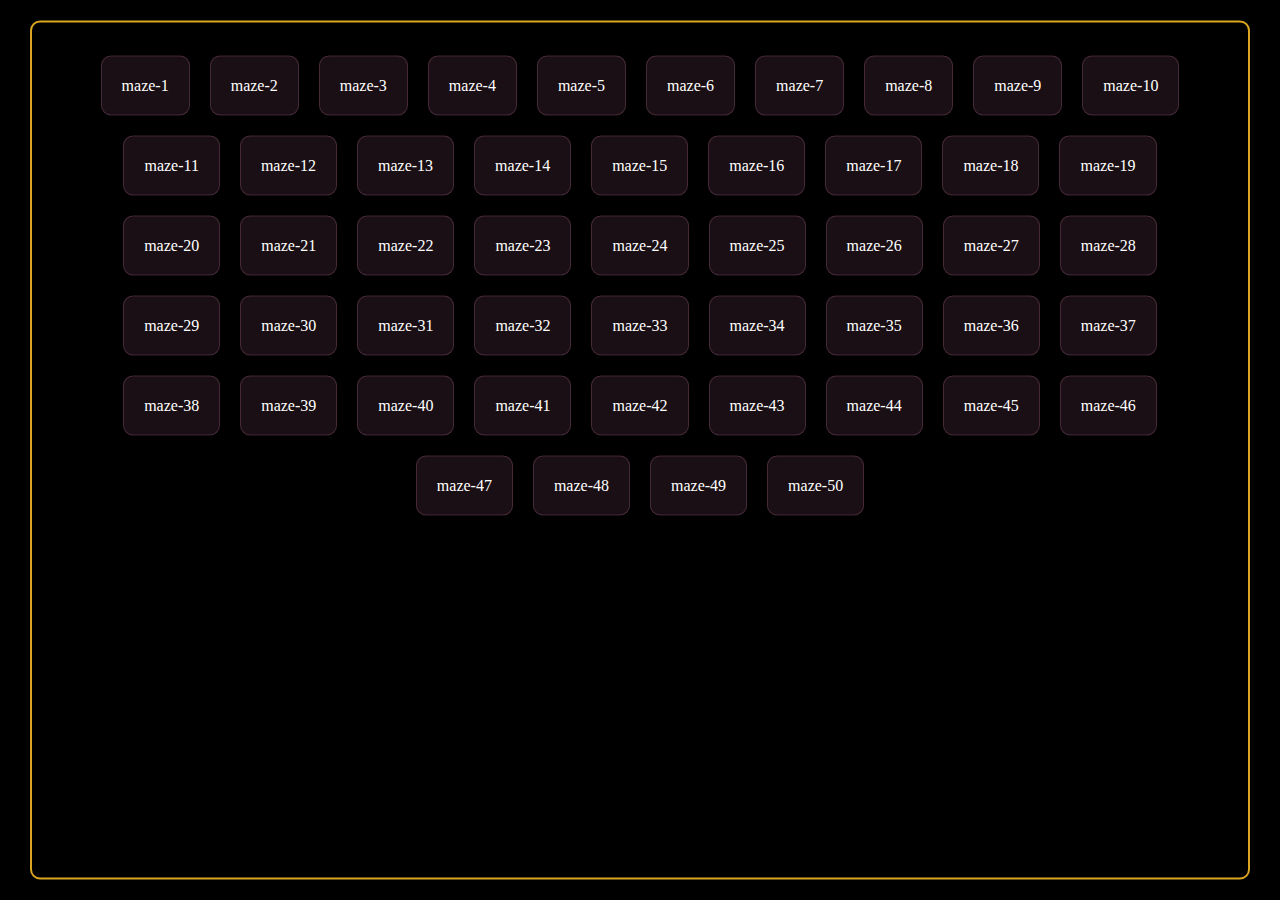
==== index.html @ 9cbe1540 "init" ====
<!DOCTYPE html>
<html lang="en">
<head>
    <meta charset="UTF-8">
    <meta name="viewport" content="width=device-width, initial-scale=1.0">
    <title>Maze collection (for a-maze.jothin.tech)</title>
    <link rel="stylesheet" href="style.css">
    <script src="script.js"></script>
</head>
<body onload="bodyLoaded()">
    <div id="main"></div>
</body>
</html>
---- style.css ----
body {
    background-color: black;
    color: white;
    user-select: none;
}
#main {
    border: goldenrod 2px solid;
    border-radius: 10px;
    width: 90vw;
    height: 90vh;
    padding: 2.5vh 2.5vw;
    position: absolute;
    left: 50%;
    top: 50%;
    transform: translate(-50%, -50%);

    overflow-y: scroll;
    text-align: center;
    justify-content: center;
}
#main::-webkit-scrollbar {
    display: none;
}
.maze {
    display: inline-block;
    margin: 10px;
    padding: 20px;
    border-radius: 10px;
    background-color: rgba(255, 150, 200, .1);
    border: rgba(255, 150, 200, .2) 1px solid;
    color: white;
    text-decoration: none;
    cursor: pointer;
}
.maze:visited {
    background-color: rgba(150, 255, 200, .1);
    border: rgba(150, 255, 200, .2) 1px solid;
}
.maze:hover {
    background-color: rgba(255, 150, 200, .2);
}
.maze:visited:hover {
    background-color: rgba(150, 255, 200, .2);
}
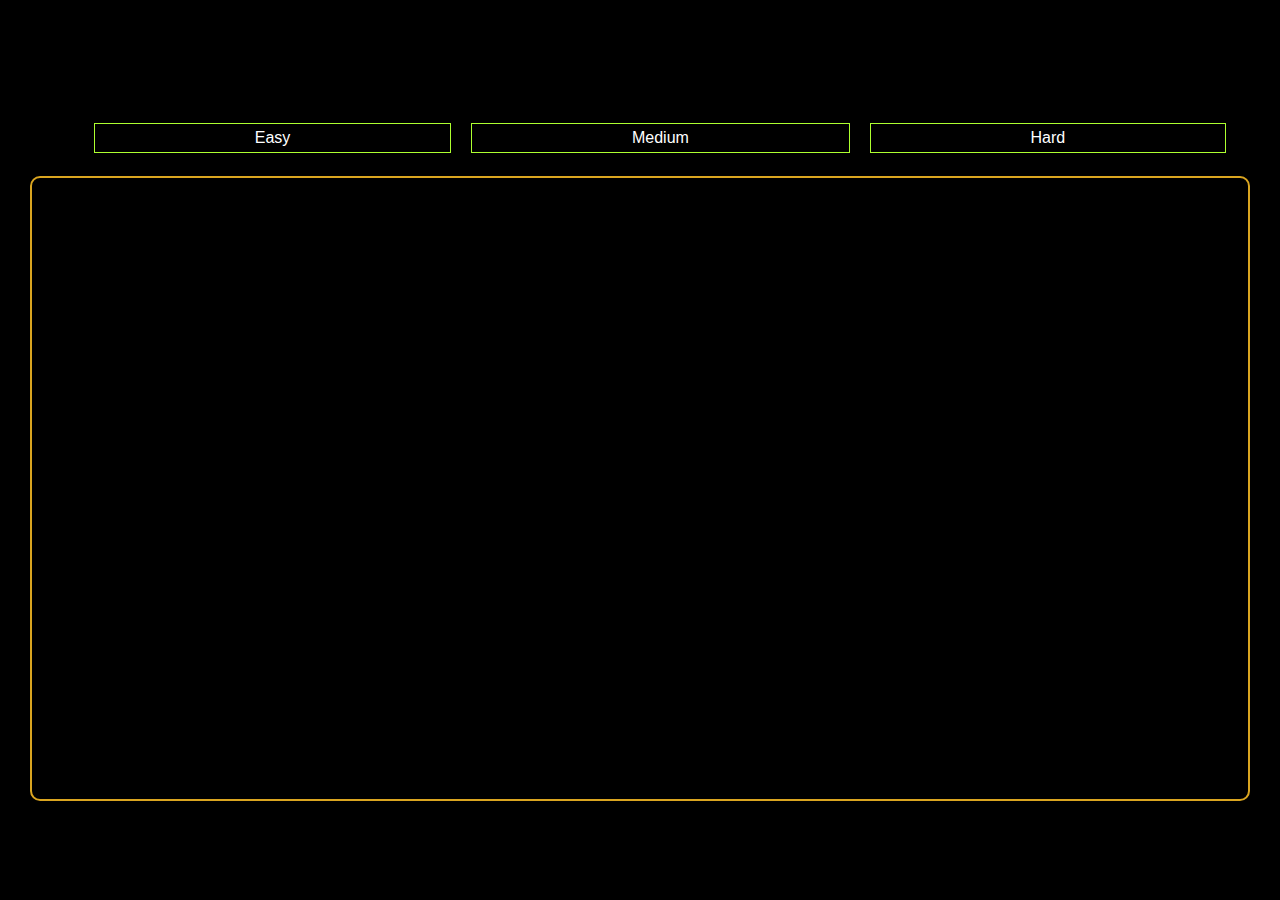
==== commit 6e9864f4: "level chooser" ====
--- a/index.html
+++ b/index.html
@@ -5,9 +5,14 @@
     <meta name="viewport" content="width=device-width, initial-scale=1.0">
     <title>Maze collection (for a-maze.jothin.tech)</title>
     <link rel="stylesheet" href="style.css">
-    <script src="script.js"></script>
+    <script src="index.js"></script>
 </head>
 <body onload="bodyLoaded()">
+    <ul id="lvl-chooser">
+        <li>Easy</li>
+        <li>Medium</li>
+        <li>Hard</li>
+    </ul>
     <div id="main"></div>
 </body>
 </html>--- a/style.css
+++ b/style.css
@@ -2,21 +2,44 @@
     background-color: black;
     color: white;
     user-select: none;
+    position: absolute;
+    left: 50%;
+    top: 50%;
+    transform: translate(-50%, -50%);
+    display: flex;
+    flex-direction: column;
+    align-items: center;
+    margin: 0;
+}
+#lvl-chooser {
+    width: 90vw;
+    height: 5vh;
+    display: flex;
+    flex-direction: row;
+    list-style: none;
+    text-align: center;
+    align-items: center;
+}
+#lvl-chooser > li {
+    flex-grow: 1;
+    border: greenyellow 1px solid;
+    margin: 1px 10px;
+    justify-content: center;
+    padding: 5px 0;
+    font-family: Arial, Helvetica, sans-serif;
+    cursor: pointer;
 }
 #main {
     border: goldenrod 2px solid;
     border-radius: 10px;
     width: 90vw;
-    height: 90vh;
-    padding: 2.5vh 2.5vw;
-    position: absolute;
-    left: 50%;
-    top: 50%;
-    transform: translate(-50%, -50%);
+    height: 69vh;
+    padding: 0 2.5vw;
 
     overflow-y: scroll;
     text-align: center;
     justify-content: center;
+    scrollbar-width: none;
 }
 #main::-webkit-scrollbar {
     display: none;
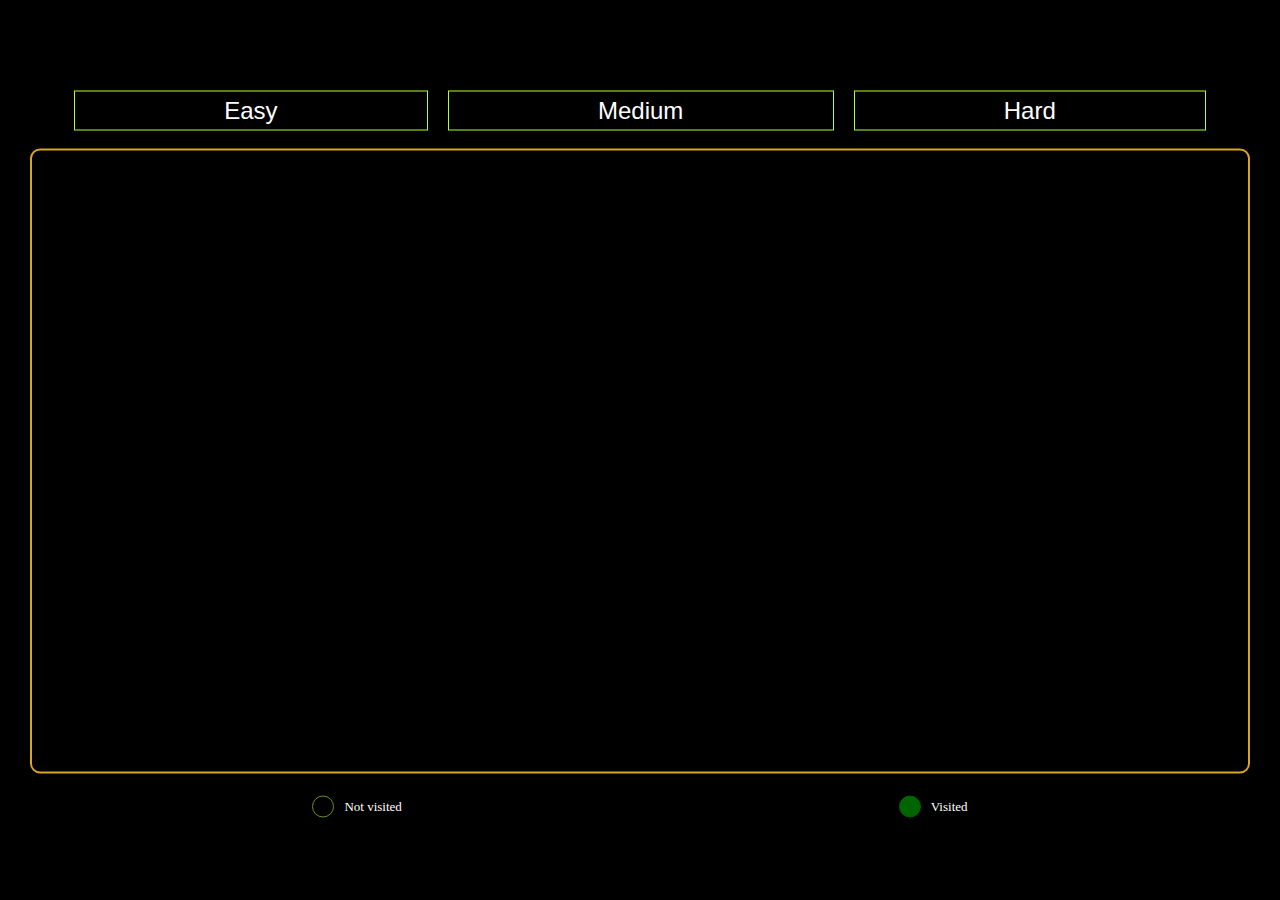
==== commit ce775279: "visited and not visited reference" ====
--- a/index.html
+++ b/index.html
@@ -14,5 +14,15 @@
         <li>Hard</li>
     </ul>
     <div id="main"></div>
+    <div id="references">
+        <div class="reference">
+            <span class="reference-color" style="background-color: black; border: olivedrab 1px solid;"></span>
+            <p>Not visited</p>
+        </div>
+        <div class="reference">
+            <span class="reference-color" style="background-color: darkgreen; border: darkgreen 1px solid;"></span>
+            <p>Visited</p>
+        </div>
+    </div>
 </body>
 </html>--- a/style.css
+++ b/style.css
@@ -19,6 +19,7 @@
     list-style: none;
     text-align: center;
     align-items: center;
+    padding: 0;
 }
 #lvl-chooser > li {
     flex-grow: 1;
@@ -27,6 +28,7 @@
     justify-content: center;
     padding: 5px 0;
     font-family: Arial, Helvetica, sans-serif;
+    font-size: x-large;
     cursor: pointer;
 }
 #main {
@@ -49,19 +51,44 @@
     margin: 10px;
     padding: 20px;
     border-radius: 10px;
-    background-color: rgba(255, 150, 200, .1);
-    border: rgba(255, 150, 200, .2) 1px solid;
+    background-color: black;
+    border: olivedrab 1px solid;
     color: white;
     text-decoration: none;
     cursor: pointer;
+    font-family:'Gill Sans', 'Gill Sans MT', Calibri, 'Trebuchet MS', sans-serif;
 }
 .maze:visited {
-    background-color: rgba(150, 255, 200, .1);
-    border: rgba(150, 255, 200, .2) 1px solid;
+    background-color: darkgreen;
+    border: darkgreen 1px solid;
 }
 .maze:hover {
-    background-color: rgba(255, 150, 200, .2);
+    background-color: olivedrab;
+    color: black;
+    font-weight: bold;
 }
 .maze:visited:hover {
-    background-color: rgba(150, 255, 200, .2);
+    background-color: green;
+}
+#references {
+    width: 90vw;
+    height: 5vh;
+    margin-top: 10px;
+    display: flex;
+    flex-direction: row;
+    justify-content: space-around;
+    align-items: center;
+    font-size: small;
+}
+.reference {
+    display: flex;
+    flex-direction: row;
+    align-items: center;
+}
+.reference-color {
+    width: 20px;
+    height: 20px;
+    border-radius: 50%;
+    display: inline-block;
+    margin-right: 10px;
 }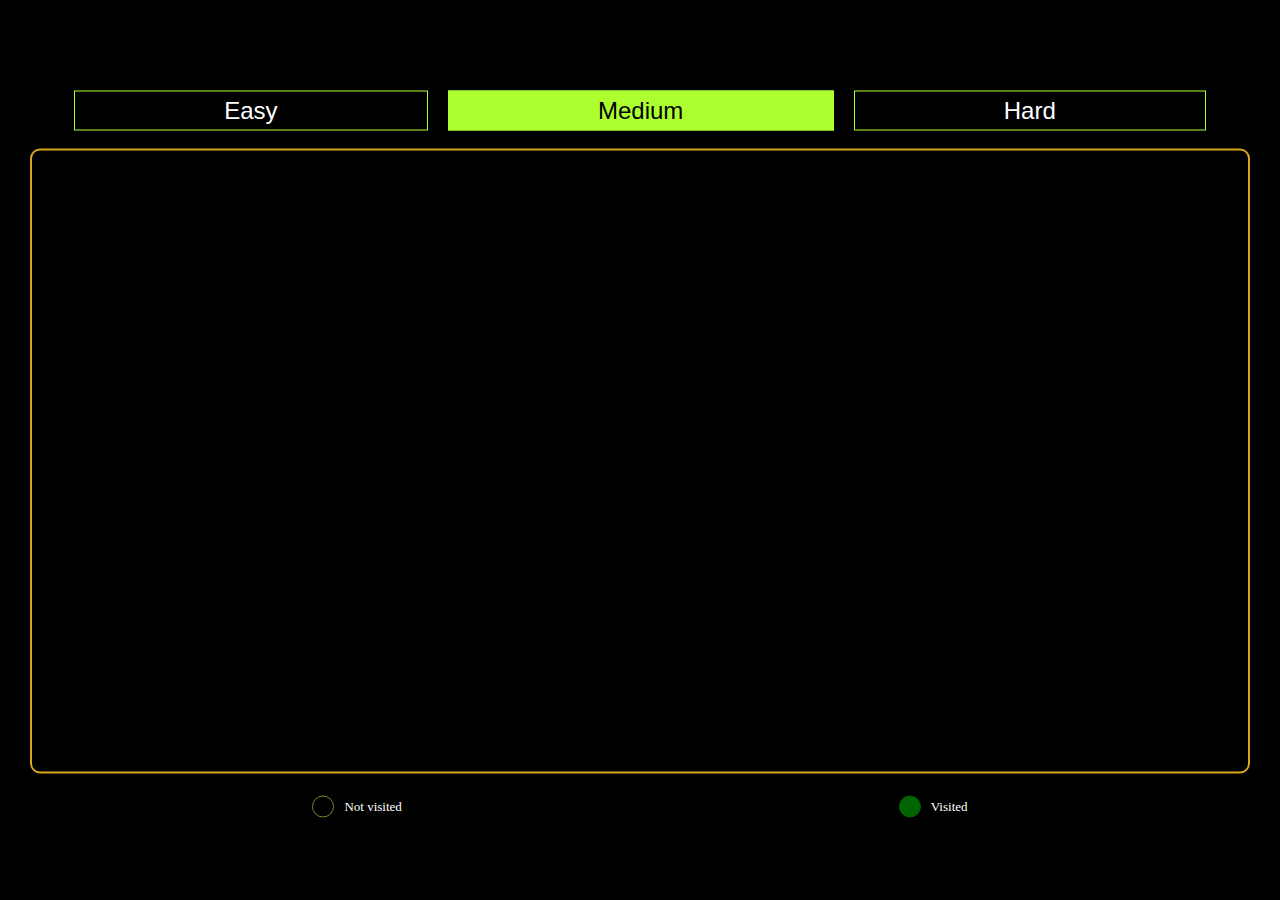
==== commit bc1d8e9d: "lvl style" ====
--- a/index.html
+++ b/index.html
@@ -9,9 +9,9 @@
 </head>
 <body onload="bodyLoaded()">
     <ul id="lvl-chooser">
-        <li>Easy</li>
-        <li>Medium</li>
-        <li>Hard</li>
+        <li id="lvl-easy">Easy</li>
+        <li id="lvl-medium" class="current-lvl">Medium</li>
+        <li id="lvl-hard">Hard</li>
     </ul>
     <div id="main"></div>
     <div id="references">
--- a/style.css
+++ b/style.css
@@ -30,6 +30,16 @@
     font-family: Arial, Helvetica, sans-serif;
     font-size: x-large;
     cursor: pointer;
+}
+#lvl-chooser > li:hover {
+    background-color: rgba(0, 128, 0, 0.5);
+    border: green 1px solid;
+    transition: background-color 1s, border 1s;
+}
+.current-lvl, .current-lvl:hover {
+    background-color: greenyellow !important;
+    border: greenyellow 1px solid !important;
+    color: black;
 }
 #main {
     border: goldenrod 2px solid;
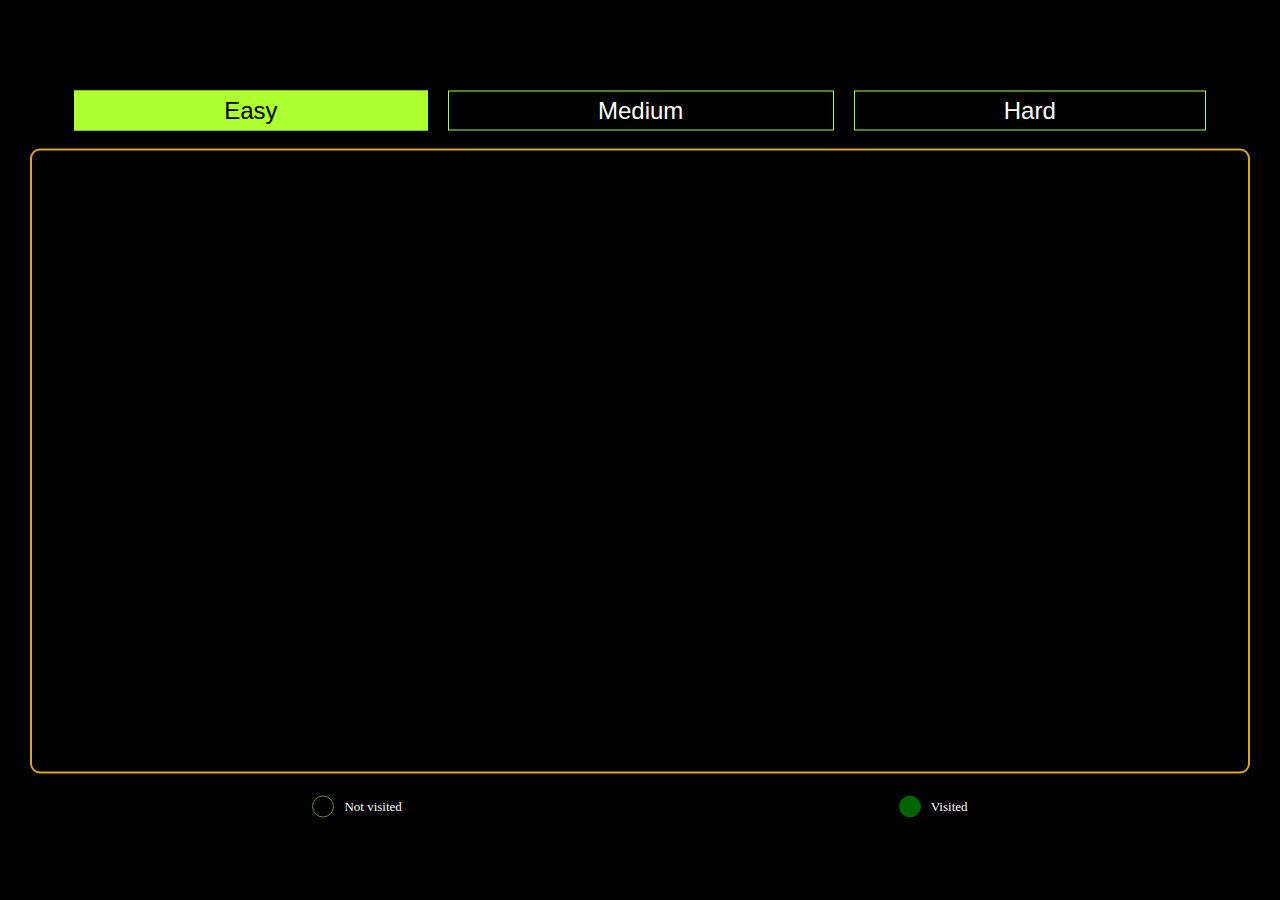
==== commit e6876d20: "switch lvl" ====
--- a/index.html
+++ b/index.html
@@ -9,9 +9,9 @@
 </head>
 <body onload="bodyLoaded()">
     <ul id="lvl-chooser">
-        <li id="lvl-easy">Easy</li>
-        <li id="lvl-medium" class="current-lvl">Medium</li>
-        <li id="lvl-hard">Hard</li>
+        <li onclick="toLevel(this)" id="lvl-easy">Easy</li>
+        <li onclick="toLevel(this)" id="lvl-medium">Medium</li>
+        <li onclick="toLevel(this)" id="lvl-hard">Hard</li>
     </ul>
     <div id="main"></div>
     <div id="references">
--- a/style.css
+++ b/style.css
@@ -67,6 +67,7 @@
     text-decoration: none;
     cursor: pointer;
     font-family:'Gill Sans', 'Gill Sans MT', Calibri, 'Trebuchet MS', sans-serif;
+    transition: scale .5s;
 }
 .maze:visited {
     background-color: darkgreen;
@@ -76,6 +77,7 @@
     background-color: olivedrab;
     color: black;
     font-weight: bold;
+    scale: 1.1;
 }
 .maze:visited:hover {
     background-color: green;
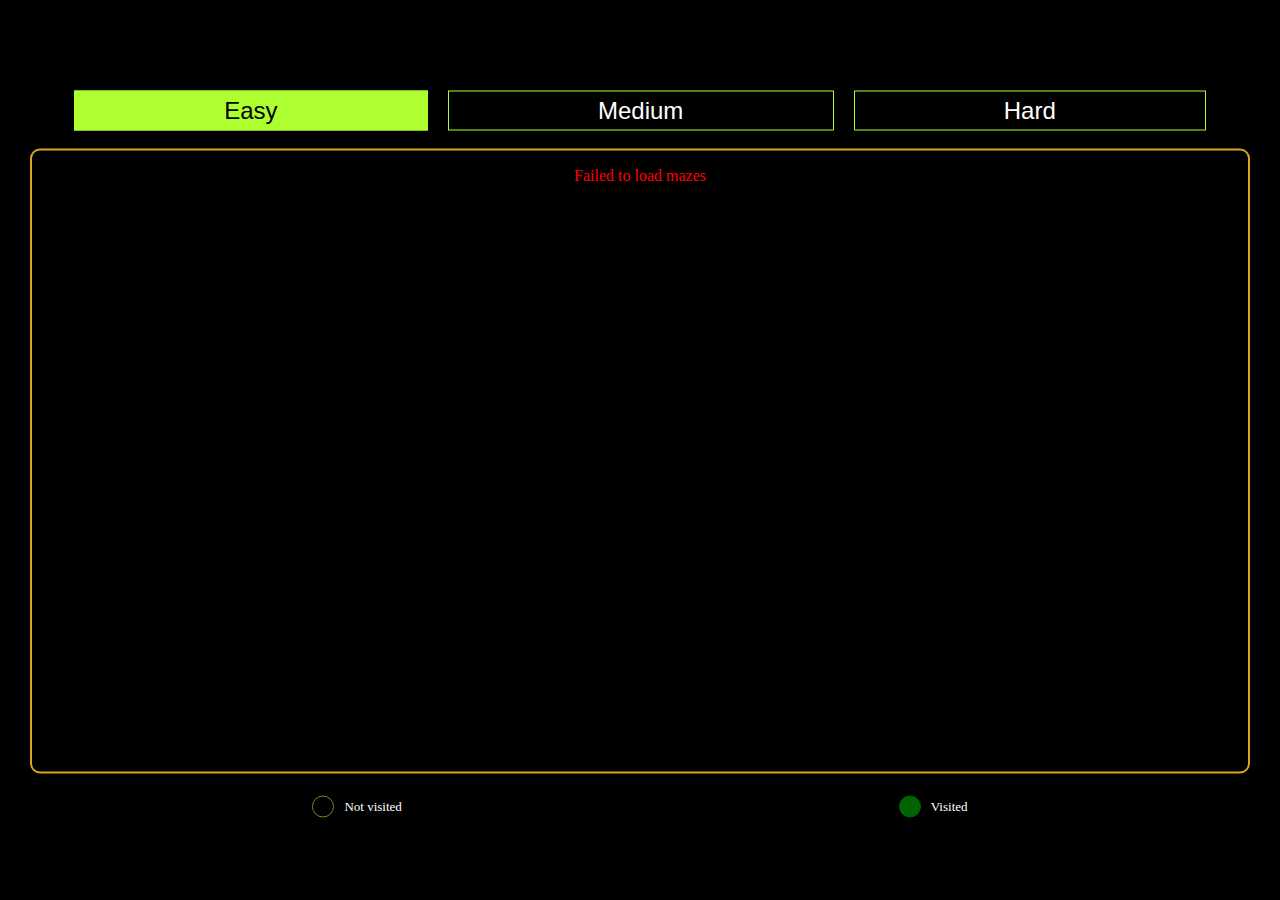
==== commit d511e3ac: "loading and error msg" ====
--- a/index.html
+++ b/index.html
@@ -13,7 +13,9 @@
         <li onclick="toLevel(this)" id="lvl-medium">Medium</li>
         <li onclick="toLevel(this)" id="lvl-hard">Hard</li>
     </ul>
-    <div id="main"></div>
+    <div id="main">
+        <p id="main-msg">Loading... Please Wait</p>
+    </div>
     <div id="references">
         <div class="reference">
             <span class="reference-color" style="background-color: black; border: olivedrab 1px solid;"></span>
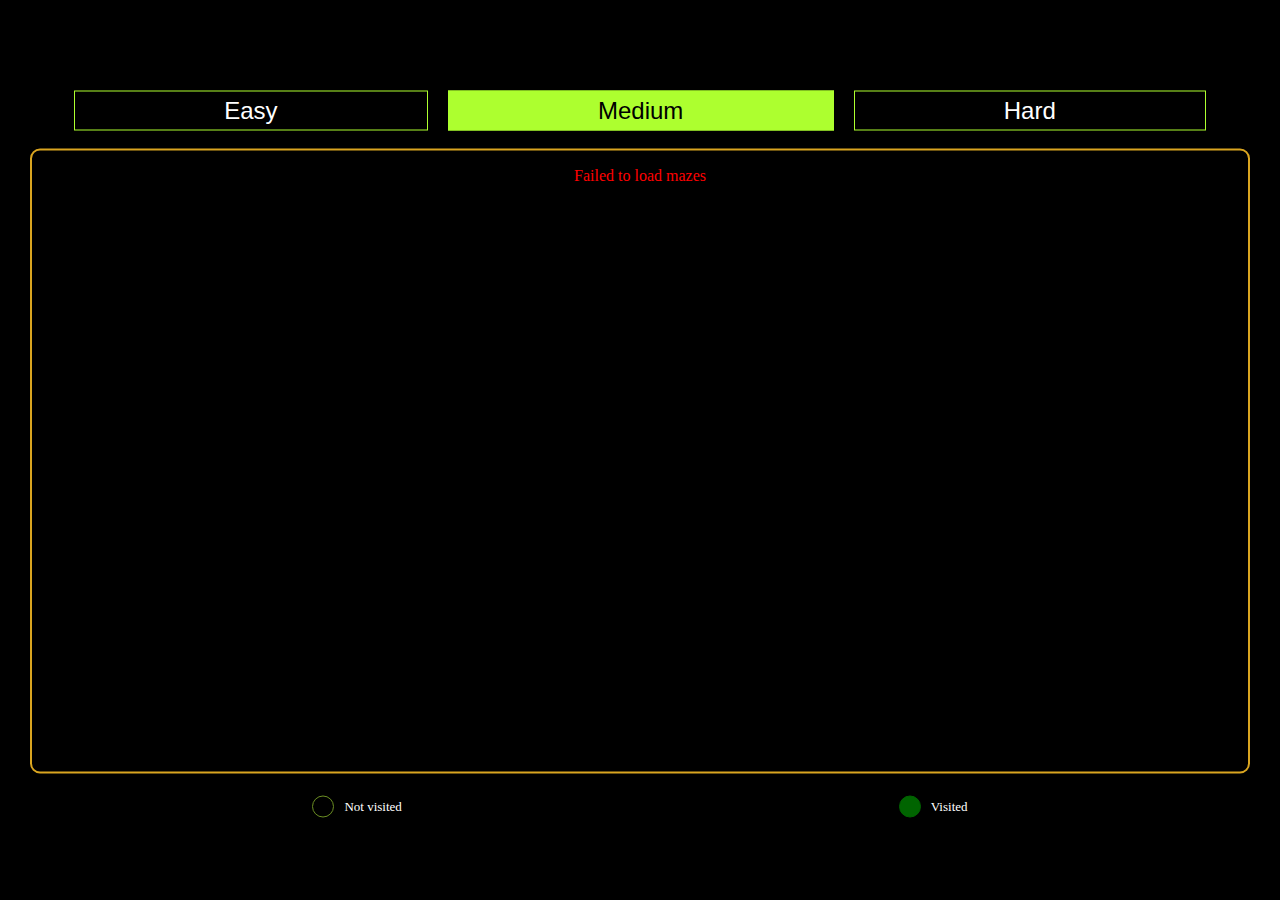
==== commit 67366b87: "In case JS is disabled..." ====
--- a/index.html
+++ b/index.html
@@ -15,6 +15,22 @@
     </ul>
     <div id="main">
         <p id="main-msg">Loading... Please Wait</p>
+        <p id="no-script-msg" style="display: none;">Enable JavaScript and reload the page</p>
+        <noscript>
+            <style>
+                #main-msg {
+                    display: none;
+                }
+                #no-script-msg {
+                    display: block !important;
+                    color: red;
+                    font-family: 'Courier New', Courier, monospace;
+                }
+                #lvl-chooser, #references {
+                    opacity: .1;
+                }
+            </style>
+        </noscript>
     </div>
     <div id="references">
         <div class="reference">
